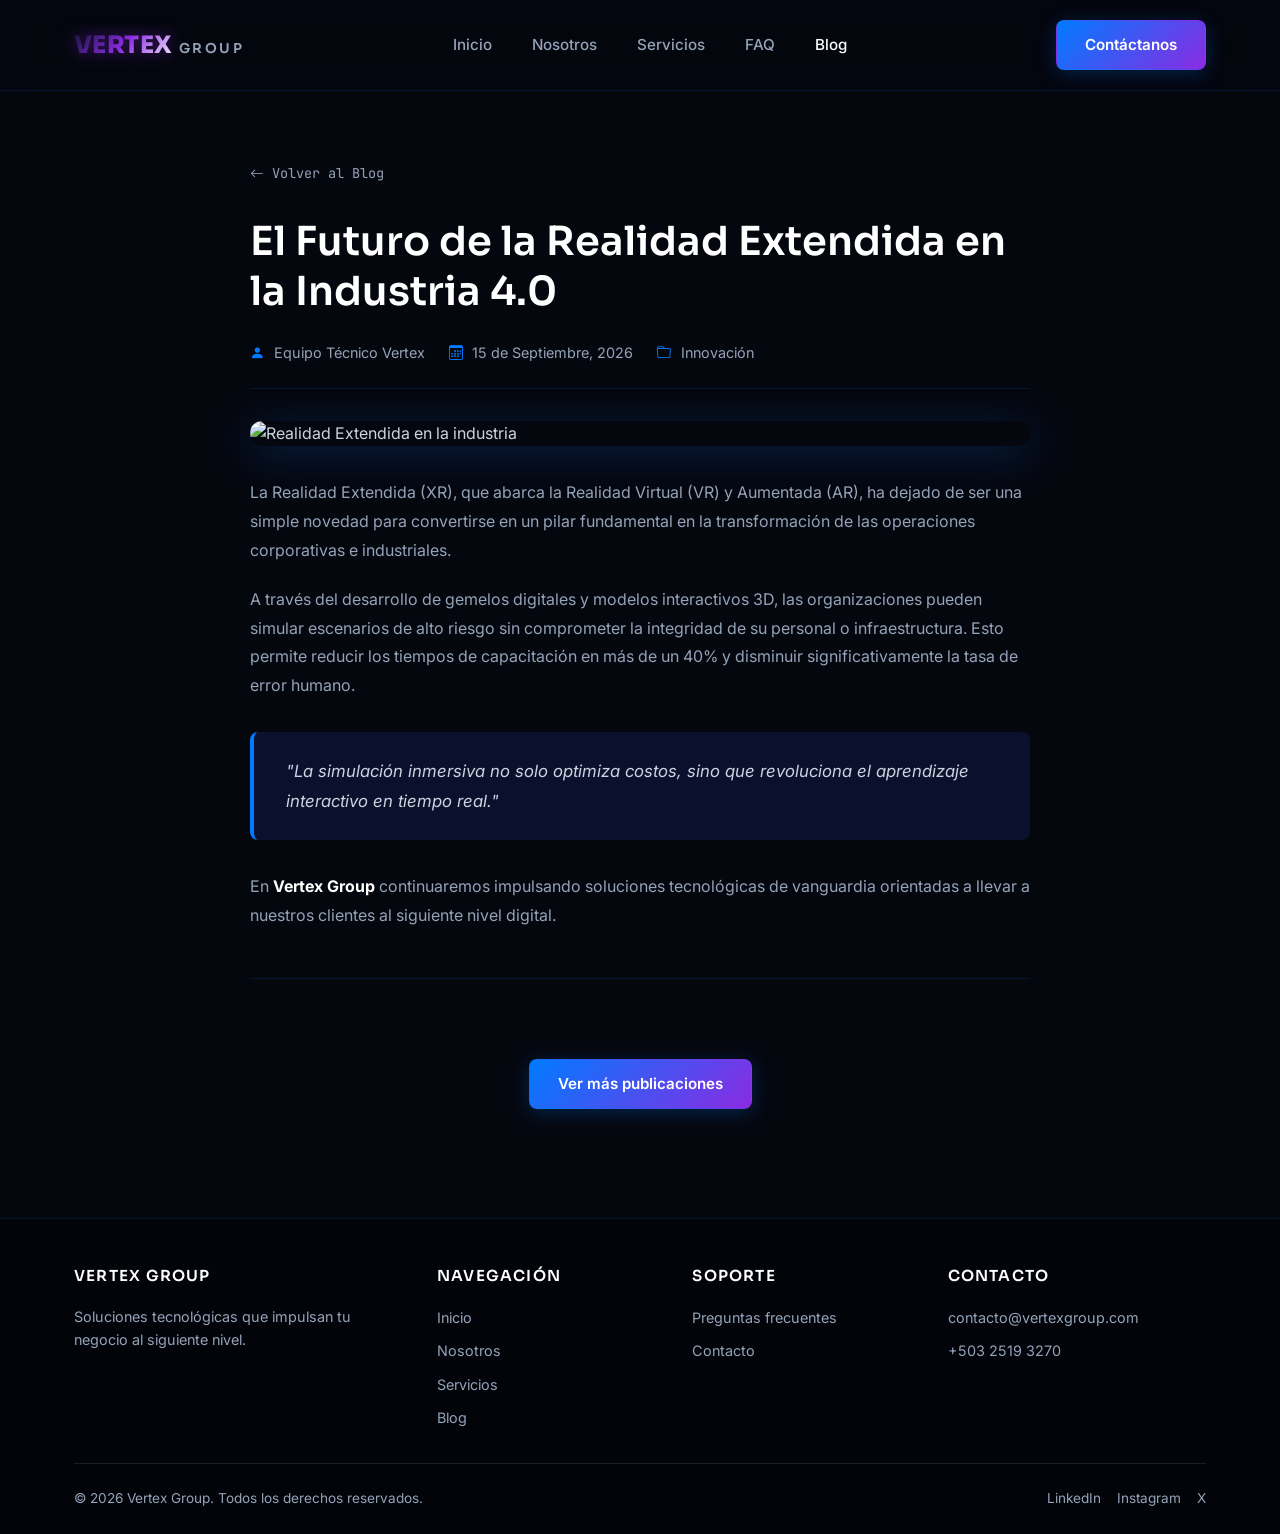
==== blog-realidad.html @ bf9b4431 "Add files via upload" ====
<!DOCTYPE html>
<html lang="es">
<head>
  <meta charset="UTF-8">
  <meta name="viewport" content="width=device-width, initial-scale=1.0">
  <title>Vertex Group | El Futuro de la Realidad Extendida</title>
  <meta name="description" content="Artículo sobre el impacto de la Realidad Extendida (XR) en la Industria 4.0.">

  <link rel="icon" href="img/logo/favicon.jpg" type="image/png">
  <link rel="preconnect" href="https://fonts.googleapis.com">
  <link rel="preconnect" href="https://fonts.gstatic.com" crossorigin>
  <link href="https://fonts.googleapis.com/css2?family=Sora:wght@400;600;700;800&family=Inter:wght@400;500&family=JetBrains+Mono:wght@400;500&display=swap" rel="stylesheet">
  <link rel="stylesheet" href="https://cdn.jsdelivr.net/npm/bootstrap-icons@1.11.1/font/bootstrap-icons.css">
  <link rel="stylesheet" href="css/styles.css">
</head>
<body>

  <a href="#contenido-principal" class="saltar-enlace">Saltar al contenido principal</a>

  <!-- ================= ENCABEZADO ================= -->
  <header class="encabezado">
    <div class="contenedor barra-nav">
      <a href="index.html" class="logo" aria-label="Vertex Group, ir al inicio">
        <span class="logo__marca">VERTEX</span>
        <span class="logo__grupo">GROUP</span>
      </a>
      <button class="nav-toggle" aria-label="Abrir menú" aria-expanded="false">
        <span></span><span></span><span></span>
      </button>
      <nav class="nav-principal" aria-label="Navegación principal">
        <a href="index.html">Inicio</a>
        <a href="nosotros.html">Nosotros</a>
        <a href="servicios.html">Servicios</a>
        <a href="faq.html">FAQ</a>
        <a href="blog.html" aria-current="page">Blog</a>
      </nav>
      <div class="nav-acciones">
        <a href="contacto.html" class="boton boton--primario">Contáctanos</a>
      </div>
    </div>
  </header>

  <!-- ================= CONTENIDO ================= -->
  <main id="contenido-principal">

    <section class="seccion" style="padding-top: 160px;">
      <div class="contenedor">
        <article class="articulo-blog">

          <!-- Volver al blog -->
          <a href="blog.html" class="articulo-blog__volver">
            <i class="bi bi-arrow-left"></i> Volver al Blog
          </a>

          <!-- Título -->
          <h1>El Futuro de la Realidad Extendida en la Industria 4.0</h1>

          <!-- Meta -->
          <div class="articulo-blog__meta">
            <span><i class="bi bi-person-fill"></i> Equipo Técnico Vertex</span>
            <span><i class="bi bi-calendar3"></i> 15 de Septiembre, 2026</span>
            <span><i class="bi bi-folder"></i> Innovación</span>
          </div>

          <!-- Imagen -->
          <img 
            src="https://images.unsplash.com/photo-1622979135225-d2ba269cf1ac?w=900&q=80" 
            alt="Realidad Extendida en la industria" 
            class="articulo-blog__imagen"
          >

          <!-- Lead -->
          <p class="articulo-blog__lead">
            La Realidad Extendida (XR), que abarca la Realidad Virtual (VR) y Aumentada (AR), ha dejado de ser una simple novedad para convertirse en un pilar fundamental en la transformación de las operaciones corporativas e industriales.
          </p>

          <!-- Cuerpo -->
          <p>
            A través del desarrollo de gemelos digitales y modelos interactivos 3D, las organizaciones pueden simular escenarios de alto riesgo sin comprometer la integridad de su personal o infraestructura. Esto permite reducir los tiempos de capacitación en más de un 40% y disminuir significativamente la tasa de error humano.
          </p>

          <blockquote>
            <p>"La simulación inmersiva no solo optimiza costos, sino que revoluciona el aprendizaje interactivo en tiempo real."</p>
          </blockquote>

          <p>
            En <strong>Vertex Group</strong> continuaremos impulsando soluciones tecnológicas de vanguardia orientadas a llevar a nuestros clientes al siguiente nivel digital.
          </p>

          <hr>

          <!-- CTA -->
          <div class="articulo-blog__cta">
            <a href="blog.html" class="boton boton--primario">
              Ver más publicaciones
            </a>
          </div>

        </article>
      </div>
    </section>

  </main>

  <!-- ================= FOOTER ================= -->
 <footer class="pie">
  <div class="contenedor">
    <div class="pie__rejilla">
      <div>
        <h4>Vertex Group</h4>
        <p style="color:var(--texto-gris); font-size:0.9rem; line-height:1.6;">
          Soluciones tecnológicas que impulsan tu negocio al siguiente nivel.
        </p>
      </div>
      <div>
        <h4>Navegación</h4>
        <ul>
          <li><a href="index.html">Inicio</a></li>
          <li><a href="nosotros.html">Nosotros</a></li>
          <li><a href="servicios.html">Servicios</a></li>
          <li><a href="blog.html">Blog</a></li>
        </ul>
      </div>
      <div>
        <h4>Soporte</h4>
        <ul>
          <li><a href="faq.html">Preguntas frecuentes</a></li>
          <li><a href="contacto.html">Contacto</a></li>
        </ul>
      </div>
      <div>
        <h4>Contacto</h4>
        <ul>
          <li><a href="mailto:contacto@vertexgroup.com">contacto@vertexgroup.com</a></li>
          <li><a href="tel:+50325193270">+503 2519 3270</a></li>
        </ul>
      </div>
    </div>
    <div class="pie__inferior">
      <p>&copy; 2026 Vertex Group. Todos los derechos reservados.</p>
      <nav class="pie__redes" aria-label="Redes sociales">
        <a href="#" aria-label="LinkedIn">LinkedIn</a>
        <a href="#" aria-label="Instagram">Instagram</a>
        <a href="#" aria-label="X">X</a>
      </nav>
    </div>
  </div>
</footer>
  
  <script src="js/main.js"></script>
</body>
</html>
---- css/styles.css ----
/* ============================================================
   VERTEX GROUP — Hoja de estilos unificada
   Sprint II · Integrante 1: Estructura HTML5 + identidad base
   Paleta modo oscuro institucional + componentes avanzados
   ============================================================ */

/* ---------- 1. Variables institucionales ---------- */
:root {
  /* Paleta — Manual de Marca, sección 4.5 (modo oscuro) */
  --azul-principal: #007BFF;   /* Innovación, tecnología */
  --morado: #8A2BE2;           /* Creatividad, imaginación */
  --azul-oscuro: #001F5B;      /* Solidez, profesionalismo */
  --gris: #E0E0E0;             /* Equilibrio, neutralidad */
  --negro: #05070f;            /* Fondo base oscuro */
  --blanco: #FFFFFF;           /* Texto principal */
  --texto-gris: #94a3b8;       /* Texto secundario */
  --texto-claro: #cbd5e1;      /* Texto terciario */

  /* Superficies */
  --superficie-1: #05070f;     /* Fondo principal */
  --superficie-2: #0b112c;     /* Tarjetas / secciones alternas */
  --superficie-3: #02040a;     /* Footer */

  --gradiente-marca: linear-gradient(135deg, var(--azul-principal), var(--morado));
  --gradiente-logo: linear-gradient(135deg, #0b112c, #8a2be2, #ffffff);

  /* Tipografía */
  --fuente-titulos: 'Sora', sans-serif;
  --fuente-texto: 'Inter', sans-serif;
  --fuente-mono: 'JetBrains Mono', monospace;

  /* Espaciado */
  --espacio-seccion: clamp(3rem, 6vw, 6rem);
  --ancho-maximo: 1180px;
}

/* ---------- 2. Reset básico ---------- */
* {
  margin: 0;
  padding: 0;
  box-sizing: border-box;
}

html {
  scroll-behavior: smooth;
}

body {
  font-family: var(--fuente-texto);
  color: var(--texto-claro);
  background-color: var(--superficie-1);
  line-height: 1.6;
  -webkit-font-smoothing: antialiased;
  overflow-x: hidden;
}

img {
  max-width: 100%;
  display: block;
}

a {
  text-decoration: none;
  color: inherit;
}

ul {
  list-style: none;
}

h1, h2, h3, h4 {
  font-family: var(--fuente-titulos);
  line-height: 1.15;
  font-weight: 600;
  color: var(--blanco);
}

.contenedor {
  width: 100%;
  max-width: var(--ancho-maximo);
  margin-inline: auto;
  padding-inline: 1.5rem;
}

/* Utilidad para saltar al contenido (accesibilidad) */
.saltar-enlace {
  position: absolute;
  left: -999px;
  top: 0;
  background: var(--azul-principal);
  color: var(--blanco);
  padding: 0.75rem 1rem;
  z-index: 100;
}

.saltar-enlace:focus {
  left: 1rem;
  top: 1rem;
}

/* Foco visible para navegación por teclado */
a:focus-visible,
button:focus-visible,
input:focus-visible,
textarea:focus-visible {
  outline: 3px solid var(--azul-principal);
  outline-offset: 2px;
}

/* ---------- 3. Encabezado / Navegación ---------- */
.encabezado {
  position: fixed;
  top: 0;
  left: 0;
  width: 100%;
  z-index: 100;
  background: rgba(5, 7, 15, 0.85);
  backdrop-filter: blur(16px);
  -webkit-backdrop-filter: blur(16px);
  border-bottom: 1px solid rgba(0, 123, 255, 0.15);
}

.barra-nav {
  display: flex;
  align-items: center;
  justify-content: space-between;
  padding-block: 1.25rem;
}

.logo {
  display: flex;
  align-items: baseline;
  gap: 6px;
}

.logo__marca {
  font-family: var(--fuente-titulos);
  font-weight: 800;
  font-size: 1.5rem;
  letter-spacing: 0.02em;
  background: var(--gradiente-logo);
  -webkit-background-clip: text;
  background-clip: text;
  -webkit-text-fill-color: transparent;
  filter: drop-shadow(0 0 8px rgba(138, 43, 226, 0.5));
  animation: flotarLogo 4s ease-in-out infinite;
}

.logo__grupo {
  font-family: var(--fuente-titulos);
  font-weight: 600;
  font-size: 0.85rem;
  letter-spacing: 0.18em;
  color: var(--texto-gris);
  transition: color 0.3s;
}

.logo:hover .logo__grupo {
  color: var(--blanco);
}

@keyframes flotarLogo {
  0%, 100% { transform: translateY(0); }
  50% { transform: translateY(-4px); }
}

.nav-principal {
  display: flex;
  gap: 2.5rem;
  font-family: var(--fuente-texto);
  font-size: 0.95rem;
  font-weight: 500;
}

.nav-principal a {
  color: var(--texto-gris);
  transition: color 0.2s ease;
}

.nav-principal a:hover,
.nav-principal a[aria-current="page"] {
  color: var(--blanco);
}

.nav-acciones {
  display: flex;
  align-items: center;
  gap: 1rem;
}

.nav-toggle {
  display: none;
  flex-direction: column;
  gap: 5px;
  background: none;
  border: none;
  cursor: pointer;
  padding: 0.4rem;
}

.nav-toggle span {
  width: 24px;
  height: 2px;
  background: var(--blanco);
}

/* ---------- 4. Botones ---------- */
.boton {
  display: inline-flex;
  align-items: center;
  justify-content: center;
  font-family: var(--fuente-texto);
  font-weight: 600;
  font-size: 0.95rem;
  padding: 0.75rem 1.75rem;
  border-radius: 8px;
  border: 1.5px solid transparent;
  cursor: pointer;
  transition: all 0.3s cubic-bezier(0.4, 0, 0.2, 1);
  text-align: center;
}

.boton--primario {
  background: var(--gradiente-marca);
  color: var(--blanco);
  box-shadow: 0 4px 20px rgba(0, 123, 255, 0.25);
}

.boton--primario:hover {
  transform: translateY(-2px);
  box-shadow: 0 8px 30px rgba(138, 43, 226, 0.45);
}

.boton--secundario {
  background: transparent;
  color: var(--blanco);
  border-color: rgba(0, 123, 255, 0.5);
}

.boton--secundario:hover {
  background: rgba(0, 123, 255, 0.1);
  border-color: var(--azul-principal);
}

.boton--degradado {
  background: var(--gradiente-marca);
  color: var(--blanco);
}

/* ---------- 5. Hero (Home) ---------- */
.hero {
  min-height: 90vh;
  display: flex;
  align-items: center;
  padding-top: 140px;
  padding-bottom: 60px;
  background:
    radial-gradient(circle at 80% 30%, rgba(138, 43, 226, 0.15) 0%, transparent 50%),
    radial-gradient(circle at 20% 70%, rgba(0, 123, 255, 0.12) 0%, transparent 50%),
    var(--superficie-1);
}

.hero .contenedor {
  display: flex;
  align-items: center;
  justify-content: space-between;
  gap: 50px;
}

.hero__imagen {
  width: 420px;
  max-width: 100%;
  height: auto;
  border-radius: 12px;
  object-fit: contain;
  box-shadow: 0 8px 40px rgba(0, 123, 255, 0.25);
}

.hero__contenido {
  flex: 1;
  text-align: left;
}

.hero__titulo {
  font-size: clamp(2rem, 4vw, 3.5rem);
  margin-bottom: 1.25rem;
}

.hero__texto {
  font-size: clamp(1rem, 1.6vw, 1.15rem);
  color: var(--texto-gris);
  margin-bottom: 2rem;
  max-width: 55ch;
}

.hero__acciones {
  display: flex;
  gap: 1rem;
  flex-wrap: wrap;
}

/* ---------- 6. Secciones genéricas ---------- */
.seccion {
  padding-block: var(--espacio-seccion);
}

.seccion--alterna {
  background-color: var(--superficie-2);
  border-top: 1px solid rgba(0, 123, 255, 0.1);
  border-bottom: 1px solid rgba(0, 123, 255, 0.1);
}

.seccion__cabecera {
  max-width: 640px;
  margin-bottom: 2.5rem;
}

.seccion__cabecera h2 {
  font-size: clamp(1.7rem, 3vw, 2.4rem);
  margin-bottom: 0.75rem;
}

.seccion__cabecera p {
  color: var(--texto-gris);
}

/* ---------- 7. Rejillas y tarjetas ---------- */
.rejilla {
  display: grid;
  gap: 1.75rem;
}

.rejilla--2 { grid-template-columns: repeat(auto-fit, minmax(260px, 1fr)); }
.rejilla--3 { grid-template-columns: repeat(auto-fit, minmax(240px, 1fr)); }
.rejilla--4 { grid-template-columns: repeat(auto-fit, minmax(200px, 1fr)); }

.tarjeta {
  background: var(--superficie-2);
  border: 1px solid rgba(0, 123, 255, 0.15);
  border-radius: 12px;
  padding: 1.75rem;
  transition: box-shadow 0.2s ease, transform 0.2s ease, border-color 0.2s ease;
}

.tarjeta:hover {
  box-shadow: 0 12px 30px rgba(138, 43, 226, 0.25);
  border-color: var(--morado);
  transform: translateY(-3px);
}

.tarjeta__icono {
  width: 48px;
  height: 48px;
  border-radius: 10px;
  background: var(--gradiente-marca);
  margin-bottom: 1rem;
}

.tarjeta h3 {
  font-size: 1.15rem;
  margin-bottom: 0.5rem;
  color: var(--blanco);
}

.tarjeta p {
  color: var(--texto-gris);
  font-size: 0.95rem;
}

/* ---------- 8. Formularios ---------- */
.formulario {
  display: grid;
  gap: 1.25rem;
  max-width: 560px;
}

.campo {
  display: flex;
  flex-direction: column;
  gap: 0.4rem;
}

.campo label {
  font-size: 0.9rem;
  font-weight: 600;
  color: var(--blanco);
}

.campo input,
.campo textarea,
.campo select {
  font-family: var(--fuente-texto);
  padding: 0.75rem 0.9rem;
  border: 1.5px solid rgba(0, 123, 255, 0.2);
  border-radius: 8px;
  font-size: 1rem;
  background-color: var(--superficie-2);
  color: var(--blanco);
}

.campo input::placeholder,
.campo textarea::placeholder {
  color: var(--texto-gris);
}

.campo input:focus,
.campo textarea:focus,
.campo select:focus {
  border-color: var(--azul-principal);
  outline: none;
}

/* ---------- 9. Tablas ---------- */
.tabla-wrapper {
  overflow-x: auto;
}

table {
  width: 100%;
  border-collapse: collapse;
  font-size: 0.95rem;
}

th, td {
  text-align: left;
  padding: 0.85rem 1rem;
  border-bottom: 1px solid rgba(148, 163, 184, 0.15);
}

thead th {
  background-color: var(--azul-oscuro);
  color: var(--blanco);
}

tbody td {
  color: var(--texto-claro);
}

/* ---------- 10. FAQ ---------- */
.faq-item {
  border-bottom: 1px solid rgba(148, 163, 184, 0.15);
  padding-block: 1.1rem;
}

.faq-item summary {
  cursor: pointer;
  font-weight: 600;
  font-size: 1.05rem;
  list-style: none;
  color: var(--blanco);
}

.faq-item summary::-webkit-details-marker {
  display: none;
}

.faq-item summary::after {
  content: "+";
  float: right;
  font-size: 1.3rem;
  color: var(--azul-principal);
}

.faq-item[open] summary::after {
  content: "−";
}

.faq-item p {
  margin-top: 0.75rem;
  color: var(--texto-gris);
}

/* ---------- 11. Blog ---------- */
.entrada-blog {
  border: 1px solid rgba(0, 123, 255, 0.15);
  border-radius: 12px;
  overflow: hidden;
  background: var(--superficie-2);
}

.entrada-blog img {
  aspect-ratio: 16 / 10;
  object-fit: cover;
}

.entrada-blog__cuerpo {
  padding: 1.25rem;
}

.entrada-blog__meta {
  font-family: var(--fuente-mono);
  font-size: 0.75rem;
  color: var(--morado);
  margin-bottom: 0.5rem;
}

.entrada-blog h3 {
  color: var(--blanco);
  margin-bottom: 0.5rem;
}

.entrada-blog p {
  color: var(--texto-gris);
  font-size: 0.95rem;
}

/* ---------- 12. Alertas ---------- */
.alerta {
  padding: 1rem 1.25rem;
  border-radius: 8px;
  border-left: 4px solid var(--azul-principal);
  background-color: rgba(0, 123, 255, 0.1);
  color: var(--texto-claro);
  font-size: 0.95rem;
  margin-block: 1.5rem;
}

.alerta--exito {
  border-color: #1FA97F;
  background-color: rgba(31, 169, 127, 0.1);
}

/* ============================================================
   13. FOOTER INSTITUCIONAL (MEJORADO)
   ============================================================ */
.pie {
  background-color: var(--superficie-3);
  color: var(--blanco);
  border-top: 1px solid rgba(0, 123, 255, 0.15);
  padding-block: 3rem 1.5rem;
}

.pie__rejilla {
  display: grid;
  grid-template-columns: 1.5fr 1fr 1fr 1.2fr;
  gap: 2.5rem;
  margin-bottom: 2rem;
}

.pie__rejilla h4 {
  font-family: var(--fuente-titulos);
  font-size: 0.95rem;
  letter-spacing: 0.08em;
  text-transform: uppercase;
  margin-bottom: 1.25rem;
  color: var(--blanco);
}

.pie__rejilla ul {
  display: flex;
  flex-direction: column;
  gap: 0.5rem;
  padding: 0;
  margin: 0;
  list-style: none;
}

.pie__rejilla li {
  margin-bottom: 0;
}

.pie__rejilla a {
  color: var(--texto-gris);
  font-size: 0.9rem;
  text-decoration: none;
  transition: color 0.3s;
}

.pie__rejilla a:hover {
  color: var(--blanco);
}

.pie__inferior {
  border-top: 1px solid rgba(255, 255, 255, 0.1);
  padding-top: 1.5rem;
  display: flex;
  flex-wrap: wrap;
  justify-content: space-between;
  align-items: center;
  gap: 1rem;
  font-size: 0.85rem;
  color: var(--texto-gris);
}

.pie__redes {
  display: flex;
  gap: 1rem;
  align-items: center;
}

.pie__redes a {
  color: var(--texto-gris);
  text-decoration: none;
  transition: color 0.3s;
}

.pie__redes a:hover {
  color: var(--azul-principal);
}

/* ---------- 14. Responsive ---------- */
@media (max-width: 900px) {
  .hero .contenedor {
    flex-direction: column;
    text-align: center;
  }
  .hero__contenido {
    text-align: center;
  }
  .hero__acciones {
    justify-content: center;
  }
  .pie__rejilla {
    grid-template-columns: repeat(2, 1fr);
    gap: 2rem;
  }
}

@media (max-width: 860px) {
  .nav-principal {
    position: fixed;
    inset: 76px 0 auto 0;
    background: var(--superficie-2);
    flex-direction: column;
    padding: 1.5rem;
    gap: 1.25rem;
    border-bottom: 1px solid rgba(0, 123, 255, 0.2);
    transform: translateY(-120%);
    transition: transform 0.25s ease;
  }

  .nav-principal.abierto {
    transform: translateY(0);
  }

  .nav-toggle {
    display: flex;
  }
}

@media (max-width: 768px) {
  .hero__acciones {
    flex-direction: column;
    gap: 15px;
  }
  .pie__rejilla {
    grid-template-columns: 1fr;
    gap: 2rem;
  }
  .pie__inferior {
    flex-direction: column;
    gap: 20px;
    text-align: center;
  }
}

@media (prefers-reduced-motion: reduce) {
  * {
    transition: none !important;
    scroll-behavior: auto !important;
  }
}

/* ============================================================
   LOGO INSTITUCIONAL EN SECCIÓN HISTORIA
   ============================================================ */
.logo-historia {
  width: 100%;
  max-width: 450px;
  height: auto;
  display: block;
  border-radius: 12px;
  box-shadow: 0 8px 40px rgba(0, 123, 255, 0.25);
  background: #FFFFFF;
  padding: 30px;
}

.logo-historia-wrapper {
  flex: 1;
  display: flex;
  justify-content: center;
  align-items: center;
}

.historia-texto {
  flex: 1;
}

.historia-flex {
  display: flex;
  align-items: center;
  gap: 50px;
}

.historia-texto h2 {
  font-size: 2rem;
  margin-bottom: 1.25rem;
  color: var(--blanco);
}

.historia-texto p {
  color: var(--texto-gris);
  margin-bottom: 1rem;
}

.historia-texto p:last-of-type {
  margin-bottom: 2rem;
}

@media (max-width: 900px) {
  .historia-flex {
    flex-direction: column;
    text-align: center;
  }
  .historia-texto {
    text-align: center;
  }
  .logo-historia {
    max-width: 350px;
    margin-top: 2rem;
  }
}

/* ============================================================
   ACORDEÓN FAQ (Bootstrap 5 adaptado a modo oscuro)
   ============================================================ */
.accordion-item {
  background-color: var(--superficie-2);
  border: 1px solid rgba(0, 123, 255, 0.2) !important;
  border-radius: 12px !important;
  margin-bottom: 1rem;
  overflow: hidden;
}

.accordion-button {
  background-color: var(--superficie-2);
  color: var(--blanco) !important;
  font-weight: 600;
  font-family: var(--fuente-titulos);
  padding: 1.25rem 1.5rem;
  border: none;
  box-shadow: none !important;
}

.accordion-button:not(.collapsed) {
  background-color: var(--superficie-2);
  color: var(--azul-principal) !important;
}

.accordion-button::after {
  filter: invert(1);
}

.accordion-button:focus {
  box-shadow: none;
  border-color: var(--azul-principal);
}

.accordion-body {
  background-color: var(--superficie-2);
  color: var(--texto-gris);
  padding: 1rem 1.5rem 1.5rem 1.5rem;
  font-size: 0.95rem;
  line-height: 1.7;
}

.accordion-button i {
  margin-right: 0.75rem;
  font-size: 1.1rem;
}

/* ============================================================
   FORMULARIO DE CONTACTO
   ============================================================ */
.formulario-contacto {
  display: grid;
  gap: 1.5rem;
  max-width: 700px;
  margin: 0 auto;
}

.formulario-contacto .campo {
  display: flex;
  flex-direction: column;
  gap: 0.5rem;
}

.formulario-contacto label {
  font-family: var(--fuente-titulos);
  font-size: 0.95rem;
  font-weight: 600;
  color: var(--blanco);
}

.formulario-contacto input,
.formulario-contacto textarea,
.formulario-contacto select {
  font-family: var(--fuente-texto);
  font-size: 1rem;
  padding: 0.85rem 1rem;
  border-radius: 8px;
  border: 1.5px solid rgba(0, 123, 255, 0.25);
  background-color: var(--superficie-2);
  color: var(--blanco);
  transition: border-color 0.3s ease, box-shadow 0.3s ease;
  width: 100%;
}

.formulario-contacto input::placeholder,
.formulario-contacto textarea::placeholder {
  color: var(--texto-gris);
  opacity: 0.7;
}

.formulario-contacto input:focus,
.formulario-contacto textarea:focus,
.formulario-contacto select:focus {
  outline: none;
  border-color: var(--azul-principal);
  box-shadow: 0 0 0 3px rgba(0, 123, 255, 0.15);
}

.formulario-contacto textarea {
  resize: vertical;
  min-height: 150px;
}

.formulario-contacto .boton {
  width: 100%;
  padding: 1rem;
  font-size: 1rem;
  cursor: pointer;
  border: none;
}

.info-contacto {
  display: grid;
  grid-template-columns: repeat(auto-fit, minmax(220px, 1fr));
  gap: 1.5rem;
  margin-top: 4rem;
}

.info-contacto .tarjeta {
  text-align: center;
  padding: 2rem 1.5rem;
}

.info-contacto .tarjeta i {
  font-size: 2.5rem;
  color: var(--azul-principal);
  margin-bottom: 1rem;
  display: block;
}

.info-contacto .tarjeta h3 {
  font-size: 1.1rem;
  margin-bottom: 0.5rem;
  color: var(--blanco);
}

.info-contacto .tarjeta p {
  color: var(--texto-gris);
  font-size: 0.95rem;
  word-break: break-word;
}

.info-contacto .tarjeta a {
  color: var(--texto-gris);
  text-decoration: none;
  transition: color 0.3s ease;
}

.info-contacto .tarjeta a:hover {
  color: var(--azul-principal);
}

.alerta-contacto {
  max-width: 700px;
  margin: 3rem auto 0;
  padding: 1.25rem 1.5rem;
  border-radius: 12px;
  border-left: 4px solid var(--azul-principal);
  background-color: rgba(0, 123, 255, 0.08);
  color: var(--texto-claro);
  font-size: 0.95rem;
  line-height: 1.6;
}

.alerta-contacto strong {
  color: var(--blanco);
  display: block;
  margin-bottom: 0.5rem;
}

.alerta-contacto i {
  color: var(--azul-principal);
  margin-right: 0.5rem;
}

@media (max-width: 768px) {
  .formulario-contacto {
    gap: 1.25rem;
  }
  .info-contacto {
    grid-template-columns: 1fr;
  }
}

/* ============================================================
   BLOG INSTITUCIONAL
   ============================================================ */
.rejilla-blog {
  display: grid;
  grid-template-columns: repeat(auto-fit, minmax(300px, 1fr));
  gap: 2rem;
}

.entrada-blog {
  background: var(--superficie-2);
  border: 1px solid rgba(0, 123, 255, 0.15);
  border-radius: 12px;
  overflow: hidden;
  display: flex;
  flex-direction: column;
  transition: transform 0.3s ease, border-color 0.3s ease, box-shadow 0.3s ease;
}

.entrada-blog:hover {
  transform: translateY(-5px);
  border-color: var(--morado);
  box-shadow: 0 12px 30px rgba(138, 43, 226, 0.25);
}

.entrada-blog img {
  width: 100%;
  height: 200px;
  object-fit: cover;
  display: block;
}

.entrada-blog__cuerpo {
  padding: 1.5rem;
  flex: 1;
  display: flex;
  flex-direction: column;
}

.entrada-blog__meta {
  display: flex;
  align-items: center;
  gap: 0.75rem;
  font-family: var(--fuente-mono);
  font-size: 0.75rem;
  color: var(--texto-gris);
  margin-bottom: 0.75rem;
}

.entrada-blog__meta i {
  color: var(--azul-principal);
  margin-right: 0.25rem;
}

.entrada-blog__meta .separador {
  color: var(--morado);
}

.entrada-blog h2,
.entrada-blog h3 {
  font-family: var(--fuente-titulos);
  font-size: 1.15rem;
  color: var(--blanco);
  margin-bottom: 0.75rem;
  line-height: 1.3;
}

.entrada-blog p {
  color: var(--texto-gris);
  font-size: 0.95rem;
  line-height: 1.6;
  margin-bottom: 1.25rem;
  flex: 1;
}

.entrada-blog__footer {
  margin-top: auto;
}

.entrada-blog__footer .boton {
  font-size: 0.85rem;
  padding: 0.5rem 1rem;
}

/* ============================================================
   ARTÍCULO DE BLOG (blog-detalle.html)
   ============================================================ */
.articulo-blog {
  max-width: 780px;
  margin: 0 auto;
}

.articulo-blog__volver {
  display: inline-flex;
  align-items: center;
  gap: 0.5rem;
  color: var(--texto-gris);
  font-family: var(--fuente-mono);
  font-size: 0.85rem;
  text-decoration: none;
  margin-bottom: 2rem;
  transition: color 0.3s;
}

.articulo-blog__volver:hover {
  color: var(--azul-principal);
}

.articulo-blog h1 {
  font-family: var(--fuente-titulos);
  font-size: clamp(1.75rem, 3.5vw, 2.5rem);
  color: var(--blanco);
  margin-bottom: 1.5rem;
  line-height: 1.25;
}

.articulo-blog__meta {
  display: flex;
  flex-wrap: wrap;
  gap: 1.5rem;
  color: var(--texto-gris);
  font-size: 0.9rem;
  padding-bottom: 1.5rem;
  margin-bottom: 2rem;
  border-bottom: 1px solid rgba(0, 123, 255, 0.15);
}

.articulo-blog__meta i {
  color: var(--azul-principal);
  margin-right: 0.35rem;
}

.articulo-blog__imagen {
  width: 100%;
  height: auto;
  border-radius: 12px;
  box-shadow: 0 8px 40px rgba(0, 123, 255, 0.25);
  margin-bottom: 2rem;
  display: block;
}

.articulo-blog__lead {
  font-size: 1.15rem;
  color: var(--texto-claro);
  line-height: 1.7;
  margin-bottom: 1.5rem;
}

.articulo-blog p {
  color: var(--texto-gris);
  font-size: 1rem;
  line-height: 1.8;
  margin-bottom: 1.25rem;
}

.articulo-blog strong {
  color: var(--blanco);
}

.articulo-blog blockquote {
  padding: 1.5rem 2rem;
  background: var(--superficie-2);
  border-left: 4px solid var(--azul-principal);
  border-radius: 8px;
  margin: 2rem 0;
}

.articulo-blog blockquote p {
  color: var(--texto-claro);
  font-style: italic;
  font-size: 1.05rem;
  margin: 0;
}

.articulo-blog hr {
  border: none;
  border-top: 1px solid rgba(0, 123, 255, 0.15);
  margin: 3rem 0;
}

.articulo-blog__cta {
  text-align: center;
  padding: 2rem 0;
}

@media (max-width: 768px) {
  .articulo-blog__meta {
    flex-direction: column;
    gap: 0.5rem;
  }
  .articulo-blog blockquote {
    padding: 1.25rem 1.5rem;
  }
}
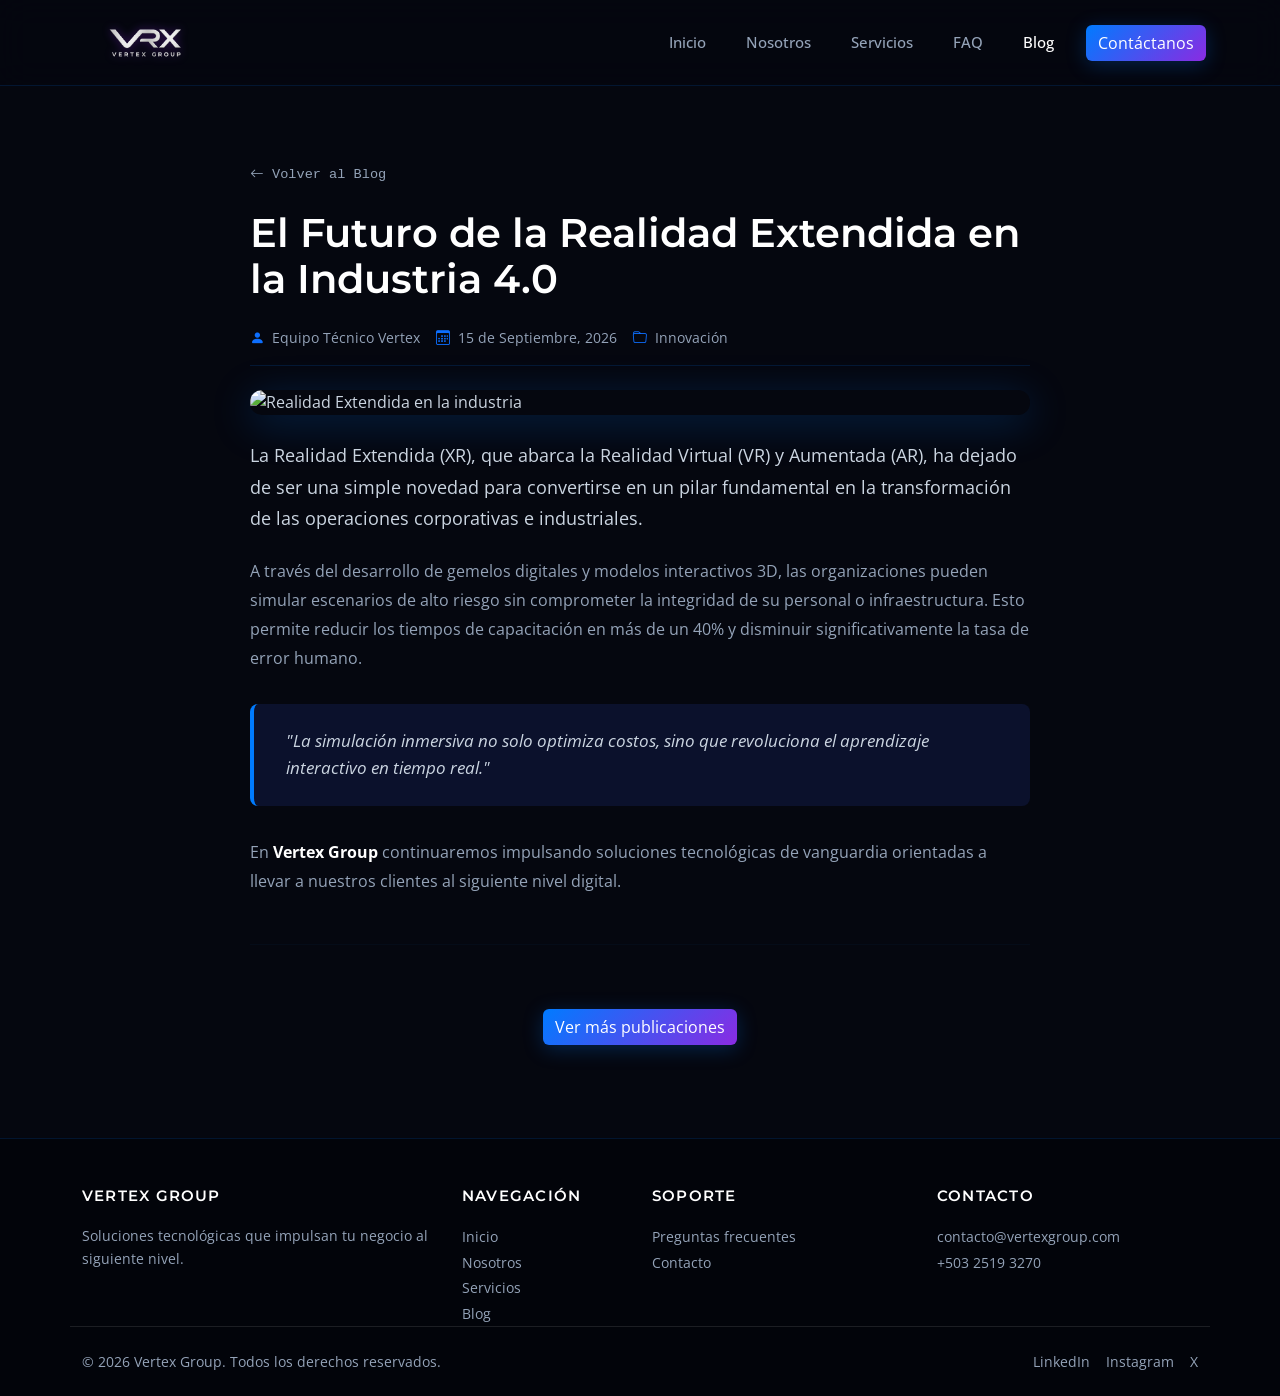
==== commit 5b87dc17: "Add files via upload" ====
--- a/blog-realidad.html
+++ b/blog-realidad.html
@@ -7,22 +7,20 @@
   <meta name="description" content="Artículo sobre el impacto de la Realidad Extendida (XR) en la Industria 4.0.">
 
   <link rel="icon" href="img/logo/favicon.jpg" type="image/png">
-  <link rel="preconnect" href="https://fonts.googleapis.com">
-  <link rel="preconnect" href="https://fonts.gstatic.com" crossorigin>
-  <link href="https://fonts.googleapis.com/css2?family=Sora:wght@400;600;700;800&family=Inter:wght@400;500&family=JetBrains+Mono:wght@400;500&display=swap" rel="stylesheet">
+  
+  <link href="https://cdn.jsdelivr.net/npm/bootstrap@5.3.2/dist/css/bootstrap.min.css" rel="stylesheet">
   <link rel="stylesheet" href="https://cdn.jsdelivr.net/npm/bootstrap-icons@1.11.1/font/bootstrap-icons.css">
+  <link rel="stylesheet" href="css/tipografia.css">
   <link rel="stylesheet" href="css/styles.css">
 </head>
 <body>
 
   <a href="#contenido-principal" class="saltar-enlace">Saltar al contenido principal</a>
 
-  <!-- ================= ENCABEZADO ================= -->
   <header class="encabezado">
     <div class="contenedor barra-nav">
       <a href="index.html" class="logo" aria-label="Vertex Group, ir al inicio">
-        <span class="logo__marca">VERTEX</span>
-        <span class="logo__grupo">GROUP</span>
+      <img src="img/logo/logo_principal.png" alt="Vertex Group" class="logo-img">
       </a>
       <button class="nav-toggle" aria-label="Abrir menú" aria-expanded="false">
         <span></span><span></span><span></span>
@@ -35,63 +33,56 @@
         <a href="blog.html" aria-current="page">Blog</a>
       </nav>
       <div class="nav-acciones">
-        <a href="contacto.html" class="boton boton--primario">Contáctanos</a>
+        <a href="contacto.html" class="btn btn-primary boton--primario">Contáctanos</a>
       </div>
     </div>
   </header>
 
-  <!-- ================= CONTENIDO ================= -->
   <main id="contenido-principal">
 
     <section class="seccion" style="padding-top: 160px;">
-      <div class="contenedor">
-        <article class="articulo-blog">
+      <div class="container">
+        <article class="articulo-blog mx-auto" style="max-width: 780px;">
 
-          <!-- Volver al blog -->
-          <a href="blog.html" class="articulo-blog__volver">
+          <a href="blog.html" class="articulo-blog__volver d-inline-flex align-items-center gap-2 mb-4" style="color: var(--texto-gris); font-family: var(--fuente-mono); font-size: 0.85rem;">
             <i class="bi bi-arrow-left"></i> Volver al Blog
           </a>
 
-          <!-- Título -->
-          <h1>El Futuro de la Realidad Extendida en la Industria 4.0</h1>
+          <h1 style="font-size: clamp(1.75rem, 3.5vw, 2.5rem); margin-bottom: 1.5rem;">El Futuro de la Realidad Extendida en la Industria 4.0</h1>
 
-          <!-- Meta -->
-          <div class="articulo-blog__meta">
-            <span><i class="bi bi-person-fill"></i> Equipo Técnico Vertex</span>
-            <span><i class="bi bi-calendar3"></i> 15 de Septiembre, 2026</span>
-            <span><i class="bi bi-folder"></i> Innovación</span>
+          <div class="articulo-blog__meta d-flex flex-wrap gap-3 pb-3 mb-4" style="color: var(--texto-gris); font-size: 0.9rem; border-bottom: 1px solid rgba(0, 123, 255, 0.15);">
+            <span><i class="bi bi-person-fill text-primary me-1"></i> Equipo Técnico Vertex</span>
+            <span><i class="bi bi-calendar3 text-primary me-1"></i> 15 de Septiembre, 2026</span>
+            <span><i class="bi bi-folder text-primary me-1"></i> Innovación</span>
           </div>
 
-          <!-- Imagen -->
           <img 
             src="https://images.unsplash.com/photo-1622979135225-d2ba269cf1ac?w=900&q=80" 
             alt="Realidad Extendida en la industria" 
-            class="articulo-blog__imagen"
+            class="articulo-blog__imagen img-fluid mb-4"
+            style="border-radius: 12px; box-shadow: 0 8px 40px rgba(0, 123, 255, 0.25);"
           >
 
-          <!-- Lead -->
-          <p class="articulo-blog__lead">
+          <p class="articulo-blog__lead" style="font-size: 1.15rem; color: var(--texto-claro); line-height: 1.7; margin-bottom: 1.5rem;">
             La Realidad Extendida (XR), que abarca la Realidad Virtual (VR) y Aumentada (AR), ha dejado de ser una simple novedad para convertirse en un pilar fundamental en la transformación de las operaciones corporativas e industriales.
           </p>
 
-          <!-- Cuerpo -->
-          <p>
+          <p style="color: var(--texto-gris); font-size: 1rem; line-height: 1.8; margin-bottom: 1.25rem;">
             A través del desarrollo de gemelos digitales y modelos interactivos 3D, las organizaciones pueden simular escenarios de alto riesgo sin comprometer la integridad de su personal o infraestructura. Esto permite reducir los tiempos de capacitación en más de un 40% y disminuir significativamente la tasa de error humano.
           </p>
 
-          <blockquote>
-            <p>"La simulación inmersiva no solo optimiza costos, sino que revoluciona el aprendizaje interactivo en tiempo real."</p>
+          <blockquote style="padding: 1.5rem 2rem; background: var(--superficie-2); border-left: 4px solid var(--azul-principal); border-radius: 8px; margin: 2rem 0;">
+            <p style="color: var(--texto-claro); font-style: italic; font-size: 1.05rem; margin: 0;">"La simulación inmersiva no solo optimiza costos, sino que revoluciona el aprendizaje interactivo en tiempo real."</p>
           </blockquote>
 
-          <p>
-            En <strong>Vertex Group</strong> continuaremos impulsando soluciones tecnológicas de vanguardia orientadas a llevar a nuestros clientes al siguiente nivel digital.
+          <p style="color: var(--texto-gris); font-size: 1rem; line-height: 1.8; margin-bottom: 1.25rem;">
+            En <strong style="color: var(--blanco);">Vertex Group</strong> continuaremos impulsando soluciones tecnológicas de vanguardia orientadas a llevar a nuestros clientes al siguiente nivel digital.
           </p>
 
-          <hr>
+          <hr style="border-top: 1px solid rgba(0, 123, 255, 0.15); margin: 3rem 0;">
 
-          <!-- CTA -->
-          <div class="articulo-blog__cta">
-            <a href="blog.html" class="boton boton--primario">
+          <div class="text-center py-3">
+            <a href="blog.html" class="btn btn-primary boton--primario">
               Ver más publicaciones
             </a>
           </div>
@@ -102,51 +93,55 @@
 
   </main>
 
-  <!-- ================= FOOTER ================= -->
- <footer class="pie">
-  <div class="contenedor">
-    <div class="pie__rejilla">
-      <div>
-        <h4>Vertex Group</h4>
-        <p style="color:var(--texto-gris); font-size:0.9rem; line-height:1.6;">
-          Soluciones tecnológicas que impulsan tu negocio al siguiente nivel.
-        </p>
+  <footer class="pie">
+    <div class="container">
+      <div class="row pie__rejilla">
+        <div class="col-md-6 col-lg-4">
+          <h4>Vertex Group</h4>
+          <p style="color:var(--texto-gris); font-size:0.9rem; line-height:1.6;">
+            Soluciones tecnológicas que impulsan tu negocio al siguiente nivel.
+          </p>
+        </div>
+        <div class="col-md-6 col-lg-2">
+          <h4>Navegación</h4>
+          <ul class="list-unstyled">
+            <li><a href="index.html">Inicio</a></li>
+            <li><a href="nosotros.html">Nosotros</a></li>
+            <li><a href="servicios.html">Servicios</a></li>
+            <li><a href="blog.html">Blog</a></li>
+          </ul>
+        </div>
+        <div class="col-md-6 col-lg-3">
+          <h4>Soporte</h4>
+          <ul class="list-unstyled">
+            <li><a href="faq.html">Preguntas frecuentes</a></li>
+            <li><a href="contacto.html">Contacto</a></li>
+          </ul>
+        </div>
+        <div class="col-md-6 col-lg-3">
+          <h4>Contacto</h4>
+          <ul class="list-unstyled">
+            <li><a href="mailto:contacto@vertexgroup.com">contacto@vertexgroup.com</a></li>
+            <li><a href="tel:+50325193270">+503 2519 3270</a></li>
+          </ul>
+        </div>
       </div>
-      <div>
-        <h4>Navegación</h4>
-        <ul>
-          <li><a href="index.html">Inicio</a></li>
-          <li><a href="nosotros.html">Nosotros</a></li>
-          <li><a href="servicios.html">Servicios</a></li>
-          <li><a href="blog.html">Blog</a></li>
-        </ul>
-      </div>
-      <div>
-        <h4>Soporte</h4>
-        <ul>
-          <li><a href="faq.html">Preguntas frecuentes</a></li>
-          <li><a href="contacto.html">Contacto</a></li>
-        </ul>
-      </div>
-      <div>
-        <h4>Contacto</h4>
-        <ul>
-          <li><a href="mailto:contacto@vertexgroup.com">contacto@vertexgroup.com</a></li>
-          <li><a href="tel:+50325193270">+503 2519 3270</a></li>
-        </ul>
+      <div class="pie__inferior row align-items-center">
+        <div class="col-md-6 text-center text-md-start">
+          <p class="mb-0">&copy; 2026 Vertex Group. Todos los derechos reservados.</p>
+        </div>
+        <div class="col-md-6 text-center text-md-end mt-3 mt-md-0">
+          <nav class="pie__redes justify-content-center justify-content-md-end">
+            <a href="#" aria-label="LinkedIn">LinkedIn</a>
+            <a href="#" aria-label="Instagram">Instagram</a>
+            <a href="#" aria-label="X">X</a>
+          </nav>
+        </div>
       </div>
     </div>
-    <div class="pie__inferior">
-      <p>&copy; 2026 Vertex Group. Todos los derechos reservados.</p>
-      <nav class="pie__redes" aria-label="Redes sociales">
-        <a href="#" aria-label="LinkedIn">LinkedIn</a>
-        <a href="#" aria-label="Instagram">Instagram</a>
-        <a href="#" aria-label="X">X</a>
-      </nav>
-    </div>
-  </div>
-</footer>
-  
+  </footer>
+
+  <script src="https://cdn.jsdelivr.net/npm/bootstrap@5.3.2/dist/js/bootstrap.bundle.min.js"></script>
   <script src="js/main.js"></script>
 </body>
 </html>
--- a/css/tipografia.css
+++ b/css/tipografia.css
@@ -0,0 +1,30 @@
+/* ============================================================
+   VERTEX GROUP — Tipografía Institucional (Bootstrap 5)
+   ============================================================ */
+
+@import url('https://fonts.googleapis.com/css2?family=Montserrat:wght@600;700&family=Open+Sans:wght@400&display=swap');
+
+:root {
+  /* Sobrescribimos la fuente base de Bootstrap (Open Sans) */
+  --bs-font-sans-serif: 'Open Sans', sans-serif;
+  --bs-body-font-family: var(--bs-font-sans-serif);
+  --bs-body-font-weight: 400;
+}
+
+/* Montserrat Bold para Títulos */
+h1, h2, h3, h4, h5, h6, .fw-bold, .font-heading {
+  font-family: 'Montserrat', sans-serif;
+  font-weight: 700; 
+}
+
+/* Montserrat SemiBold para Subtítulos y Menú */
+.fw-semibold, .subtitle, .nav-link {
+  font-family: 'Montserrat', sans-serif;
+  font-weight: 600; 
+}
+
+/* Open Sans Regular para el cuerpo del texto */
+body, p, span, input, button, .form-control {
+  font-family: 'Open Sans', sans-serif;
+  font-weight: 400; 
+}
--- a/css/styles.css
+++ b/css/styles.css
@@ -1,32 +1,30 @@
 /* ============================================================
-   VERTEX GROUP — Hoja de estilos unificada
-   Sprint II · Integrante 1: Estructura HTML5 + identidad base
-   Paleta modo oscuro institucional + componentes avanzados
+   VERTEX GROUP — Hoja de estilos institucional (Optimizada)
+   Sprint III · Integrante 2: Migración a Bootstrap
    ============================================================ */
 
 /* ---------- 1. Variables institucionales ---------- */
 :root {
   /* Paleta — Manual de Marca, sección 4.5 (modo oscuro) */
-  --azul-principal: #007BFF;   /* Innovación, tecnología */
-  --morado: #8A2BE2;           /* Creatividad, imaginación */
-  --azul-oscuro: #001F5B;      /* Solidez, profesionalismo */
-  --gris: #E0E0E0;             /* Equilibrio, neutralidad */
-  --negro: #05070f;            /* Fondo base oscuro */
-  --blanco: #FFFFFF;           /* Texto principal */
-  --texto-gris: #94a3b8;       /* Texto secundario */
-  --texto-claro: #cbd5e1;      /* Texto terciario */
+  --azul-principal: #007BFF;
+  --morado: #8A2BE2;
+  --azul-oscuro: #001F5B;
+  --gris: #E0E0E0;
+  --negro: #05070f;
+  --blanco: #FFFFFF;
+  --texto-gris: #94a3b8;
+  --texto-claro: #cbd5e1;
 
   /* Superficies */
-  --superficie-1: #05070f;     /* Fondo principal */
-  --superficie-2: #0b112c;     /* Tarjetas / secciones alternas */
-  --superficie-3: #02040a;     /* Footer */
+  --superficie-1: #05070f;
+  --superficie-2: #0b112c;
+  --superficie-3: #02040a;
 
   --gradiente-marca: linear-gradient(135deg, var(--azul-principal), var(--morado));
-  --gradiente-logo: linear-gradient(135deg, #0b112c, #8a2be2, #ffffff);
 
   /* Tipografía */
-  --fuente-titulos: 'Sora', sans-serif;
-  --fuente-texto: 'Inter', sans-serif;
+  --fuente-titulos: 'Montserrat', sans-serif;
+  --fuente-texto: 'Open Sans', sans-serif;
   --fuente-mono: 'JetBrains Mono', monospace;
 
   /* Espaciado */
@@ -34,16 +32,14 @@
   --ancho-maximo: 1180px;
 }
 
-/* ---------- 2. Reset básico ---------- */
+/* ---------- 2. Reset y Base ---------- */
 * {
   margin: 0;
   padding: 0;
   box-sizing: border-box;
 }
 
-html {
-  scroll-behavior: smooth;
-}
+html { scroll-behavior: smooth; }
 
 body {
   font-family: var(--fuente-texto);
@@ -54,19 +50,9 @@
   overflow-x: hidden;
 }
 
-img {
-  max-width: 100%;
-  display: block;
-}
-
-a {
-  text-decoration: none;
-  color: inherit;
-}
-
-ul {
-  list-style: none;
-}
+img { max-width: 100%; display: block; }
+a { text-decoration: none; color: inherit; }
+ul { list-style: none; }
 
 h1, h2, h3, h4 {
   font-family: var(--fuente-titulos);
@@ -82,1021 +68,156 @@
   padding-inline: 1.5rem;
 }
 
-/* Utilidad para saltar al contenido (accesibilidad) */
 .saltar-enlace {
-  position: absolute;
-  left: -999px;
-  top: 0;
-  background: var(--azul-principal);
-  color: var(--blanco);
-  padding: 0.75rem 1rem;
-  z-index: 100;
-}
-
-.saltar-enlace:focus {
-  left: 1rem;
-  top: 1rem;
-}
-
-/* Foco visible para navegación por teclado */
-a:focus-visible,
-button:focus-visible,
-input:focus-visible,
-textarea:focus-visible {
-  outline: 3px solid var(--azul-principal);
-  outline-offset: 2px;
+  position: absolute; left: -999px; top: 0;
+  background: var(--azul-principal); color: var(--blanco);
+  padding: 0.75rem 1rem; z-index: 100;
+}
+.saltar-enlace:focus { left: 1rem; top: 1rem; }
+
+a:focus-visible, button:focus-visible, input:focus-visible, textarea:focus-visible {
+  outline: 3px solid var(--azul-principal); outline-offset: 2px;
 }
 
 /* ---------- 3. Encabezado / Navegación ---------- */
 .encabezado {
-  position: fixed;
-  top: 0;
-  left: 0;
-  width: 100%;
-  z-index: 100;
+  position: fixed; top: 0; left: 0; width: 100%; z-index: 100;
   background: rgba(5, 7, 15, 0.85);
-  backdrop-filter: blur(16px);
-  -webkit-backdrop-filter: blur(16px);
+  backdrop-filter: blur(16px); -webkit-backdrop-filter: blur(16px);
   border-bottom: 1px solid rgba(0, 123, 255, 0.15);
 }
 
 .barra-nav {
-  display: flex;
-  align-items: center;
-  justify-content: space-between;
+  display: flex; align-items: center; justify-content: space-between;
   padding-block: 1.25rem;
 }
 
-.logo {
-  display: flex;
-  align-items: baseline;
-  gap: 6px;
-}
-
-.logo__marca {
-  font-family: var(--fuente-titulos);
-  font-weight: 800;
-  font-size: 1.5rem;
-  letter-spacing: 0.02em;
-  background: var(--gradiente-logo);
-  -webkit-background-clip: text;
-  background-clip: text;
-  -webkit-text-fill-color: transparent;
-  filter: drop-shadow(0 0 8px rgba(138, 43, 226, 0.5));
-  animation: flotarLogo 4s ease-in-out infinite;
-}
-
-.logo__grupo {
-  font-family: var(--fuente-titulos);
-  font-weight: 600;
-  font-size: 0.85rem;
-  letter-spacing: 0.18em;
-  color: var(--texto-gris);
-  transition: color 0.3s;
-}
-
-.logo:hover .logo__grupo {
-  color: var(--blanco);
-}
-
-@keyframes flotarLogo {
-  0%, 100% { transform: translateY(0); }
-  50% { transform: translateY(-4px); }
-}
-
-.nav-principal {
-  display: flex;
-  gap: 2.5rem;
-  font-family: var(--fuente-texto);
-  font-size: 0.95rem;
-  font-weight: 500;
-}
-
-.nav-principal a {
-  color: var(--texto-gris);
-  transition: color 0.2s ease;
-}
-
-.nav-principal a:hover,
-.nav-principal a[aria-current="page"] {
-  color: var(--blanco);
-}
-
-.nav-acciones {
-  display: flex;
-  align-items: center;
-  gap: 1rem;
-}
-
-.nav-toggle {
-  display: none;
-  flex-direction: column;
-  gap: 5px;
-  background: none;
-  border: none;
-  cursor: pointer;
-  padding: 0.4rem;
-}
-
-.nav-toggle span {
-  width: 24px;
-  height: 2px;
-  background: var(--blanco);
-}
-
-/* ---------- 4. Botones ---------- */
-.boton {
-  display: inline-flex;
-  align-items: center;
-  justify-content: center;
-  font-family: var(--fuente-texto);
-  font-weight: 600;
-  font-size: 0.95rem;
-  padding: 0.75rem 1.75rem;
-  border-radius: 8px;
-  border: 1.5px solid transparent;
-  cursor: pointer;
-  transition: all 0.3s cubic-bezier(0.4, 0, 0.2, 1);
-  text-align: center;
-}
-
-.boton--primario {
-  background: var(--gradiente-marca);
-  color: var(--blanco);
+/* ---------- ESTILOS DEL LOGO EN IMAGEN ---------- */
+.logo { 
+  display: flex; 
+  align-items: center; 
+  flex-shrink: 0; 
+  margin-right: auto; /* Mantiene el logo a la izquierda y empuja el menú a la derecha */
+}
+
+.logo-img {
+  height: 45px; /* Ajusta este valor si quieres el logo más grande o pequeño */
+  width: auto;
+  transition: transform 0.3s ease;
+  filter: drop-shadow(0 0 5px rgba(138, 43, 226, 0.4)); /* Resplandor morado sutil */
+}
+
+.logo:hover .logo-img {
+  transform: scale(1.05); /* Efecto de zoom al pasar el mouse */
+}
+
+.nav-principal { display: flex; gap: 2.5rem; font-family: var(--fuente-texto); font-size: 0.95rem; font-weight: 500; }
+.nav-principal a { color: var(--texto-gris); transition: color 0.2s ease; }
+.nav-principal a:hover, .nav-principal a[aria-current="page"] { color: var(--blanco); }
+
+.nav-acciones { 
+  display: flex; 
+  align-items: center; 
+  gap: 1rem; 
+  padding-left: 2rem; /* Da un poco de espacio entre el menú y el botón */
+}
+
+.nav-toggle { display: none; flex-direction: column; gap: 5px; background: none; border: none; cursor: pointer; padding: 0.4rem; }
+.nav-toggle span { width: 24px; height: 2px; background: var(--blanco); }
+
+/* ---------- 4. Botones (Combinados con Bootstrap) ---------- */
+.btn.boton--primario {
+  background: var(--gradiente-marca); border: none; color: var(--blanco);
   box-shadow: 0 4px 20px rgba(0, 123, 255, 0.25);
 }
-
-.boton--primario:hover {
-  transform: translateY(-2px);
-  box-shadow: 0 8px 30px rgba(138, 43, 226, 0.45);
-}
-
-.boton--secundario {
-  background: transparent;
-  color: var(--blanco);
-  border-color: rgba(0, 123, 255, 0.5);
-}
-
-.boton--secundario:hover {
-  background: rgba(0, 123, 255, 0.1);
-  border-color: var(--azul-principal);
-}
-
-.boton--degradado {
-  background: var(--gradiente-marca);
-  color: var(--blanco);
+.btn.boton--primario:hover {
+  transform: translateY(-2px); box-shadow: 0 8px 30px rgba(138, 43, 226, 0.45); color: var(--blanco);
+}
+
+.btn.boton--secundario {
+  background: transparent; color: var(--blanco); border: 1.5px solid rgba(0, 123, 255, 0.5);
+}
+.btn.boton--secundario:hover {
+  background: rgba(0, 123, 255, 0.1); border-color: var(--azul-principal); color: var(--blanco);
 }
 
 /* ---------- 5. Hero (Home) ---------- */
 .hero {
-  min-height: 90vh;
-  display: flex;
-  align-items: center;
-  padding-top: 140px;
-  padding-bottom: 60px;
+  min-height: 90vh; display: flex; align-items: center;
+  padding-top: 140px; padding-bottom: 60px;
   background:
     radial-gradient(circle at 80% 30%, rgba(138, 43, 226, 0.15) 0%, transparent 50%),
     radial-gradient(circle at 20% 70%, rgba(0, 123, 255, 0.12) 0%, transparent 50%),
     var(--superficie-1);
 }
 
-.hero .contenedor {
-  display: flex;
-  align-items: center;
-  justify-content: space-between;
-  gap: 50px;
-}
-
-.hero__imagen {
-  width: 420px;
-  max-width: 100%;
-  height: auto;
-  border-radius: 12px;
-  object-fit: contain;
-  box-shadow: 0 8px 40px rgba(0, 123, 255, 0.25);
-}
-
-.hero__contenido {
-  flex: 1;
-  text-align: left;
-}
-
-.hero__titulo {
-  font-size: clamp(2rem, 4vw, 3.5rem);
-  margin-bottom: 1.25rem;
-}
-
-.hero__texto {
-  font-size: clamp(1rem, 1.6vw, 1.15rem);
-  color: var(--texto-gris);
-  margin-bottom: 2rem;
-  max-width: 55ch;
-}
-
-.hero__acciones {
-  display: flex;
-  gap: 1rem;
-  flex-wrap: wrap;
-}
-
-/* ---------- 6. Secciones genéricas ---------- */
-.seccion {
-  padding-block: var(--espacio-seccion);
-}
-
-.seccion--alterna {
-  background-color: var(--superficie-2);
-  border-top: 1px solid rgba(0, 123, 255, 0.1);
-  border-bottom: 1px solid rgba(0, 123, 255, 0.1);
-}
-
-.seccion__cabecera {
-  max-width: 640px;
-  margin-bottom: 2.5rem;
-}
-
-.seccion__cabecera h2 {
-  font-size: clamp(1.7rem, 3vw, 2.4rem);
-  margin-bottom: 0.75rem;
-}
-
-.seccion__cabecera p {
-  color: var(--texto-gris);
-}
-
-/* ---------- 7. Rejillas y tarjetas ---------- */
-.rejilla {
-  display: grid;
-  gap: 1.75rem;
-}
-
-.rejilla--2 { grid-template-columns: repeat(auto-fit, minmax(260px, 1fr)); }
-.rejilla--3 { grid-template-columns: repeat(auto-fit, minmax(240px, 1fr)); }
-.rejilla--4 { grid-template-columns: repeat(auto-fit, minmax(200px, 1fr)); }
-
+.hero__imagen { border-radius: 12px; box-shadow: 0 8px 40px rgba(0, 123, 255, 0.25); }
+.hero__titulo { font-size: clamp(2rem, 4vw, 3.5rem); margin-bottom: 1.25rem; }
+.hero__texto { font-size: clamp(1rem, 1.6vw, 1.15rem); color: var(--texto-gris); margin-bottom: 2rem; }
+.hero__acciones { display: flex; gap: 1rem; flex-wrap: wrap; }
+
+/* ---------- 6. Secciones Genéricas ---------- */
+.seccion { padding-block: var(--espacio-seccion); }
+.seccion--alterna { background-color: var(--superficie-2); border-top: 1px solid rgba(0, 123, 255, 0.1); border-bottom: 1px solid rgba(0, 123, 255, 0.1); }
+.seccion__cabecera { max-width: 640px; margin-bottom: 2.5rem; }
+.seccion__cabecera h2 { font-size: clamp(1.7rem, 3vw, 2.4rem); margin-bottom: 0.75rem; }
+
+/* ---------- 7. Tarjetas ---------- */
 .tarjeta {
-  background: var(--superficie-2);
-  border: 1px solid rgba(0, 123, 255, 0.15);
-  border-radius: 12px;
-  padding: 1.75rem;
+  background: var(--superficie-2); border: 1px solid rgba(0, 123, 255, 0.15);
+  border-radius: 12px; padding: 1.75rem;
   transition: box-shadow 0.2s ease, transform 0.2s ease, border-color 0.2s ease;
 }
-
-.tarjeta:hover {
-  box-shadow: 0 12px 30px rgba(138, 43, 226, 0.25);
-  border-color: var(--morado);
-  transform: translateY(-3px);
-}
-
-.tarjeta__icono {
-  width: 48px;
-  height: 48px;
-  border-radius: 10px;
-  background: var(--gradiente-marca);
-  margin-bottom: 1rem;
-}
-
-.tarjeta h3 {
-  font-size: 1.15rem;
-  margin-bottom: 0.5rem;
-  color: var(--blanco);
-}
-
-.tarjeta p {
-  color: var(--texto-gris);
-  font-size: 0.95rem;
-}
-
-/* ---------- 8. Formularios ---------- */
-.formulario {
-  display: grid;
-  gap: 1.25rem;
-  max-width: 560px;
-}
-
-.campo {
-  display: flex;
-  flex-direction: column;
-  gap: 0.4rem;
-}
-
-.campo label {
-  font-size: 0.9rem;
-  font-weight: 600;
-  color: var(--blanco);
-}
-
-.campo input,
-.campo textarea,
-.campo select {
-  font-family: var(--fuente-texto);
-  padding: 0.75rem 0.9rem;
-  border: 1.5px solid rgba(0, 123, 255, 0.2);
-  border-radius: 8px;
-  font-size: 1rem;
-  background-color: var(--superficie-2);
-  color: var(--blanco);
-}
-
-.campo input::placeholder,
-.campo textarea::placeholder {
-  color: var(--texto-gris);
-}
-
-.campo input:focus,
-.campo textarea:focus,
-.campo select:focus {
-  border-color: var(--azul-principal);
-  outline: none;
-}
-
-/* ---------- 9. Tablas ---------- */
-.tabla-wrapper {
-  overflow-x: auto;
-}
-
-table {
-  width: 100%;
-  border-collapse: collapse;
-  font-size: 0.95rem;
-}
-
-th, td {
-  text-align: left;
-  padding: 0.85rem 1rem;
-  border-bottom: 1px solid rgba(148, 163, 184, 0.15);
-}
-
-thead th {
-  background-color: var(--azul-oscuro);
-  color: var(--blanco);
-}
-
-tbody td {
-  color: var(--texto-claro);
-}
-
-/* ---------- 10. FAQ ---------- */
-.faq-item {
-  border-bottom: 1px solid rgba(148, 163, 184, 0.15);
-  padding-block: 1.1rem;
-}
-
-.faq-item summary {
-  cursor: pointer;
-  font-weight: 600;
-  font-size: 1.05rem;
-  list-style: none;
-  color: var(--blanco);
-}
-
-.faq-item summary::-webkit-details-marker {
-  display: none;
-}
-
-.faq-item summary::after {
-  content: "+";
-  float: right;
-  font-size: 1.3rem;
-  color: var(--azul-principal);
-}
-
-.faq-item[open] summary::after {
-  content: "−";
-}
-
-.faq-item p {
-  margin-top: 0.75rem;
-  color: var(--texto-gris);
-}
-
-/* ---------- 11. Blog ---------- */
-.entrada-blog {
-  border: 1px solid rgba(0, 123, 255, 0.15);
-  border-radius: 12px;
-  overflow: hidden;
-  background: var(--superficie-2);
-}
-
-.entrada-blog img {
-  aspect-ratio: 16 / 10;
-  object-fit: cover;
-}
-
-.entrada-blog__cuerpo {
-  padding: 1.25rem;
-}
-
-.entrada-blog__meta {
-  font-family: var(--fuente-mono);
-  font-size: 0.75rem;
-  color: var(--morado);
-  margin-bottom: 0.5rem;
-}
-
-.entrada-blog h3 {
-  color: var(--blanco);
-  margin-bottom: 0.5rem;
-}
-
-.entrada-blog p {
-  color: var(--texto-gris);
-  font-size: 0.95rem;
-}
-
-/* ---------- 12. Alertas ---------- */
-.alerta {
-  padding: 1rem 1.25rem;
-  border-radius: 8px;
-  border-left: 4px solid var(--azul-principal);
-  background-color: rgba(0, 123, 255, 0.1);
-  color: var(--texto-claro);
-  font-size: 0.95rem;
-  margin-block: 1.5rem;
-}
-
-.alerta--exito {
-  border-color: #1FA97F;
-  background-color: rgba(31, 169, 127, 0.1);
-}
-
-/* ============================================================
-   13. FOOTER INSTITUCIONAL (MEJORADO)
-   ============================================================ */
-.pie {
-  background-color: var(--superficie-3);
-  color: var(--blanco);
-  border-top: 1px solid rgba(0, 123, 255, 0.15);
-  padding-block: 3rem 1.5rem;
-}
-
-.pie__rejilla {
-  display: grid;
-  grid-template-columns: 1.5fr 1fr 1fr 1.2fr;
-  gap: 2.5rem;
-  margin-bottom: 2rem;
-}
-
-.pie__rejilla h4 {
-  font-family: var(--fuente-titulos);
-  font-size: 0.95rem;
-  letter-spacing: 0.08em;
-  text-transform: uppercase;
-  margin-bottom: 1.25rem;
-  color: var(--blanco);
-}
-
-.pie__rejilla ul {
-  display: flex;
-  flex-direction: column;
-  gap: 0.5rem;
-  padding: 0;
-  margin: 0;
-  list-style: none;
-}
-
-.pie__rejilla li {
-  margin-bottom: 0;
-}
-
-.pie__rejilla a {
-  color: var(--texto-gris);
-  font-size: 0.9rem;
-  text-decoration: none;
-  transition: color 0.3s;
-}
-
-.pie__rejilla a:hover {
-  color: var(--blanco);
-}
-
-.pie__inferior {
-  border-top: 1px solid rgba(255, 255, 255, 0.1);
-  padding-top: 1.5rem;
-  display: flex;
-  flex-wrap: wrap;
-  justify-content: space-between;
-  align-items: center;
-  gap: 1rem;
-  font-size: 0.85rem;
-  color: var(--texto-gris);
-}
-
-.pie__redes {
-  display: flex;
-  gap: 1rem;
-  align-items: center;
-}
-
-.pie__redes a {
-  color: var(--texto-gris);
-  text-decoration: none;
-  transition: color 0.3s;
-}
-
-.pie__redes a:hover {
-  color: var(--azul-principal);
-}
-
-/* ---------- 14. Responsive ---------- */
-@media (max-width: 900px) {
-  .hero .contenedor {
-    flex-direction: column;
-    text-align: center;
-  }
-  .hero__contenido {
-    text-align: center;
-  }
-  .hero__acciones {
-    justify-content: center;
-  }
-  .pie__rejilla {
-    grid-template-columns: repeat(2, 1fr);
-    gap: 2rem;
-  }
-}
-
+.tarjeta:hover { box-shadow: 0 12px 30px rgba(138, 43, 226, 0.25); border-color: var(--morado); transform: translateY(-3px); }
+.tarjeta h3 { font-size: 1.15rem; margin-bottom: 0.5rem; color: var(--blanco); }
+
+/* ---------- 8. Footer ---------- */
+.pie { background-color: var(--superficie-3); color: var(--blanco); border-top: 1px solid rgba(0, 123, 255, 0.15); padding-block: 3rem 1.5rem; }
+.pie__rejilla h4 { font-family: var(--fuente-titulos); font-size: 0.95rem; letter-spacing: 0.08em; text-transform: uppercase; margin-bottom: 1.25rem; color: var(--blanco); }
+.pie__rejilla ul { padding: 0; margin: 0; list-style: none; }
+.pie__rejilla a { color: var(--texto-gris); font-size: 0.9rem; text-decoration: none; transition: color 0.3s; }
+.pie__rejilla a:hover { color: var(--blanco); }
+.pie__inferior { border-top: 1px solid rgba(255, 255, 255, 0.1); padding-top: 1.5rem; font-size: 0.85rem; color: var(--texto-gris); }
+.pie__redes { display: flex; gap: 1rem; }
+.pie__redes a { color: var(--texto-gris); text-decoration: none; transition: color 0.3s; }
+.pie__redes a:hover { color: var(--azul-principal); }
+
+/* ---------- 9. Acordeón de Bootstrap (Modo Oscuro) ---------- */
+.accordion-item { background-color: var(--superficie-2); border: 1px solid rgba(0, 123, 255, 0.2) !important; border-radius: 12px !important; margin-bottom: 1rem; overflow: hidden; }
+.accordion-button { background-color: var(--superficie-2); color: var(--blanco) !important; font-weight: 600; font-family: var(--fuente-titulos); padding: 1.25rem 1.5rem; box-shadow: none !important; }
+.accordion-button:not(.collapsed) { background-color: var(--superficie-2); color: var(--azul-principal) !important; }
+.accordion-button::after { filter: invert(1); }
+.accordion-body { background-color: var(--superficie-2); color: var(--texto-gris); padding: 1rem 1.5rem 1.5rem 1.5rem; font-size: 0.95rem; line-height: 1.7; }
+
+/* ---------- 10. Formularios (Solo estilos de Input) ---------- */
+.form-control, .form-select {
+  background-color: var(--superficie-2); border: 1.5px solid rgba(0, 123, 255, 0.25); color: var(--blanco);
+}
+.form-control:focus, .form-select:focus {
+  background-color: var(--superficie-2); border-color: var(--azul-principal); color: var(--blanco); box-shadow: 0 0 0 3px rgba(0, 123, 255, 0.15);
+}
+.form-control::placeholder { color: var(--texto-gris); opacity: 0.7; }
+.form-label { font-family: var(--fuente-titulos); font-size: 0.95rem; font-weight: 600; color: var(--blanco); }
+
+/* ---------- 11. Blog y Artículos ---------- */
+.entrada-blog { background: var(--superficie-2); border: 1px solid rgba(0, 123, 255, 0.15); border-radius: 12px; overflow: hidden; transition: transform 0.3s ease, border-color 0.3s ease, box-shadow 0.3s ease; }
+.entrada-blog:hover { transform: translateY(-5px); border-color: var(--morado); box-shadow: 0 12px 30px rgba(138, 43, 226, 0.25); }
+.articulo-blog { max-width: 780px; margin: 0 auto; }
+.articulo-blog__imagen { width: 100%; height: auto; border-radius: 12px; box-shadow: 0 8px 40px rgba(0, 123, 255, 0.25); margin-bottom: 2rem; }
+.articulo-blog blockquote { padding: 1.5rem 2rem; background: var(--superficie-2); border-left: 4px solid var(--azul-principal); border-radius: 8px; margin: 2rem 0; }
+
+/* ---------- 12. Responsive (Solo Menú Móvil) ---------- */
 @media (max-width: 860px) {
   .nav-principal {
-    position: fixed;
-    inset: 76px 0 auto 0;
-    background: var(--superficie-2);
-    flex-direction: column;
-    padding: 1.5rem;
-    gap: 1.25rem;
+    position: fixed; inset: 76px 0 auto 0; background: var(--superficie-2);
+    flex-direction: column; padding: 1.5rem; gap: 1.25rem;
     border-bottom: 1px solid rgba(0, 123, 255, 0.2);
-    transform: translateY(-120%);
-    transition: transform 0.25s ease;
+    transform: translateY(-120%); transition: transform 0.25s ease;
   }
-
-  .nav-principal.abierto {
-    transform: translateY(0);
-  }
-
-  .nav-toggle {
-    display: flex;
-  }
-}
-
-@media (max-width: 768px) {
-  .hero__acciones {
-    flex-direction: column;
-    gap: 15px;
-  }
-  .pie__rejilla {
-    grid-template-columns: 1fr;
-    gap: 2rem;
-  }
-  .pie__inferior {
-    flex-direction: column;
-    gap: 20px;
-    text-align: center;
-  }
+  .nav-principal.abierto { transform: translateY(0); }
+  .nav-toggle { display: flex; }
 }
 
 @media (prefers-reduced-motion: reduce) {
-  * {
-    transition: none !important;
-    scroll-behavior: auto !important;
-  }
-}
-
-/* ============================================================
-   LOGO INSTITUCIONAL EN SECCIÓN HISTORIA
-   ============================================================ */
-.logo-historia {
-  width: 100%;
-  max-width: 450px;
-  height: auto;
-  display: block;
-  border-radius: 12px;
-  box-shadow: 0 8px 40px rgba(0, 123, 255, 0.25);
-  background: #FFFFFF;
-  padding: 30px;
-}
-
-.logo-historia-wrapper {
-  flex: 1;
-  display: flex;
-  justify-content: center;
-  align-items: center;
-}
-
-.historia-texto {
-  flex: 1;
-}
-
-.historia-flex {
-  display: flex;
-  align-items: center;
-  gap: 50px;
-}
-
-.historia-texto h2 {
-  font-size: 2rem;
-  margin-bottom: 1.25rem;
-  color: var(--blanco);
-}
-
-.historia-texto p {
-  color: var(--texto-gris);
-  margin-bottom: 1rem;
-}
-
-.historia-texto p:last-of-type {
-  margin-bottom: 2rem;
-}
-
-@media (max-width: 900px) {
-  .historia-flex {
-    flex-direction: column;
-    text-align: center;
-  }
-  .historia-texto {
-    text-align: center;
-  }
-  .logo-historia {
-    max-width: 350px;
-    margin-top: 2rem;
-  }
-}
-
-/* ============================================================
-   ACORDEÓN FAQ (Bootstrap 5 adaptado a modo oscuro)
-   ============================================================ */
-.accordion-item {
-  background-color: var(--superficie-2);
-  border: 1px solid rgba(0, 123, 255, 0.2) !important;
-  border-radius: 12px !important;
-  margin-bottom: 1rem;
-  overflow: hidden;
-}
-
-.accordion-button {
-  background-color: var(--superficie-2);
-  color: var(--blanco) !important;
-  font-weight: 600;
-  font-family: var(--fuente-titulos);
-  padding: 1.25rem 1.5rem;
-  border: none;
-  box-shadow: none !important;
-}
-
-.accordion-button:not(.collapsed) {
-  background-color: var(--superficie-2);
-  color: var(--azul-principal) !important;
-}
-
-.accordion-button::after {
-  filter: invert(1);
-}
-
-.accordion-button:focus {
-  box-shadow: none;
-  border-color: var(--azul-principal);
-}
-
-.accordion-body {
-  background-color: var(--superficie-2);
-  color: var(--texto-gris);
-  padding: 1rem 1.5rem 1.5rem 1.5rem;
-  font-size: 0.95rem;
-  line-height: 1.7;
-}
-
-.accordion-button i {
-  margin-right: 0.75rem;
-  font-size: 1.1rem;
-}
-
-/* ============================================================
-   FORMULARIO DE CONTACTO
-   ============================================================ */
-.formulario-contacto {
-  display: grid;
-  gap: 1.5rem;
-  max-width: 700px;
-  margin: 0 auto;
-}
-
-.formulario-contacto .campo {
-  display: flex;
-  flex-direction: column;
-  gap: 0.5rem;
-}
-
-.formulario-contacto label {
-  font-family: var(--fuente-titulos);
-  font-size: 0.95rem;
-  font-weight: 600;
-  color: var(--blanco);
-}
-
-.formulario-contacto input,
-.formulario-contacto textarea,
-.formulario-contacto select {
-  font-family: var(--fuente-texto);
-  font-size: 1rem;
-  padding: 0.85rem 1rem;
-  border-radius: 8px;
-  border: 1.5px solid rgba(0, 123, 255, 0.25);
-  background-color: var(--superficie-2);
-  color: var(--blanco);
-  transition: border-color 0.3s ease, box-shadow 0.3s ease;
-  width: 100%;
-}
-
-.formulario-contacto input::placeholder,
-.formulario-contacto textarea::placeholder {
-  color: var(--texto-gris);
-  opacity: 0.7;
-}
-
-.formulario-contacto input:focus,
-.formulario-contacto textarea:focus,
-.formulario-contacto select:focus {
-  outline: none;
-  border-color: var(--azul-principal);
-  box-shadow: 0 0 0 3px rgba(0, 123, 255, 0.15);
-}
-
-.formulario-contacto textarea {
-  resize: vertical;
-  min-height: 150px;
-}
-
-.formulario-contacto .boton {
-  width: 100%;
-  padding: 1rem;
-  font-size: 1rem;
-  cursor: pointer;
-  border: none;
-}
-
-.info-contacto {
-  display: grid;
-  grid-template-columns: repeat(auto-fit, minmax(220px, 1fr));
-  gap: 1.5rem;
-  margin-top: 4rem;
-}
-
-.info-contacto .tarjeta {
-  text-align: center;
-  padding: 2rem 1.5rem;
-}
-
-.info-contacto .tarjeta i {
-  font-size: 2.5rem;
-  color: var(--azul-principal);
-  margin-bottom: 1rem;
-  display: block;
-}
-
-.info-contacto .tarjeta h3 {
-  font-size: 1.1rem;
-  margin-bottom: 0.5rem;
-  color: var(--blanco);
-}
-
-.info-contacto .tarjeta p {
-  color: var(--texto-gris);
-  font-size: 0.95rem;
-  word-break: break-word;
-}
-
-.info-contacto .tarjeta a {
-  color: var(--texto-gris);
-  text-decoration: none;
-  transition: color 0.3s ease;
-}
-
-.info-contacto .tarjeta a:hover {
-  color: var(--azul-principal);
-}
-
-.alerta-contacto {
-  max-width: 700px;
-  margin: 3rem auto 0;
-  padding: 1.25rem 1.5rem;
-  border-radius: 12px;
-  border-left: 4px solid var(--azul-principal);
-  background-color: rgba(0, 123, 255, 0.08);
-  color: var(--texto-claro);
-  font-size: 0.95rem;
-  line-height: 1.6;
-}
-
-.alerta-contacto strong {
-  color: var(--blanco);
-  display: block;
-  margin-bottom: 0.5rem;
-}
-
-.alerta-contacto i {
-  color: var(--azul-principal);
-  margin-right: 0.5rem;
-}
-
-@media (max-width: 768px) {
-  .formulario-contacto {
-    gap: 1.25rem;
-  }
-  .info-contacto {
-    grid-template-columns: 1fr;
-  }
-}
-
-/* ============================================================
-   BLOG INSTITUCIONAL
-   ============================================================ */
-.rejilla-blog {
-  display: grid;
-  grid-template-columns: repeat(auto-fit, minmax(300px, 1fr));
-  gap: 2rem;
-}
-
-.entrada-blog {
-  background: var(--superficie-2);
-  border: 1px solid rgba(0, 123, 255, 0.15);
-  border-radius: 12px;
-  overflow: hidden;
-  display: flex;
-  flex-direction: column;
-  transition: transform 0.3s ease, border-color 0.3s ease, box-shadow 0.3s ease;
-}
-
-.entrada-blog:hover {
-  transform: translateY(-5px);
-  border-color: var(--morado);
-  box-shadow: 0 12px 30px rgba(138, 43, 226, 0.25);
-}
-
-.entrada-blog img {
-  width: 100%;
-  height: 200px;
-  object-fit: cover;
-  display: block;
-}
-
-.entrada-blog__cuerpo {
-  padding: 1.5rem;
-  flex: 1;
-  display: flex;
-  flex-direction: column;
-}
-
-.entrada-blog__meta {
-  display: flex;
-  align-items: center;
-  gap: 0.75rem;
-  font-family: var(--fuente-mono);
-  font-size: 0.75rem;
-  color: var(--texto-gris);
-  margin-bottom: 0.75rem;
-}
-
-.entrada-blog__meta i {
-  color: var(--azul-principal);
-  margin-right: 0.25rem;
-}
-
-.entrada-blog__meta .separador {
-  color: var(--morado);
-}
-
-.entrada-blog h2,
-.entrada-blog h3 {
-  font-family: var(--fuente-titulos);
-  font-size: 1.15rem;
-  color: var(--blanco);
-  margin-bottom: 0.75rem;
-  line-height: 1.3;
-}
-
-.entrada-blog p {
-  color: var(--texto-gris);
-  font-size: 0.95rem;
-  line-height: 1.6;
-  margin-bottom: 1.25rem;
-  flex: 1;
-}
-
-.entrada-blog__footer {
-  margin-top: auto;
-}
-
-.entrada-blog__footer .boton {
-  font-size: 0.85rem;
-  padding: 0.5rem 1rem;
-}
-
-/* ============================================================
-   ARTÍCULO DE BLOG (blog-detalle.html)
-   ============================================================ */
-.articulo-blog {
-  max-width: 780px;
-  margin: 0 auto;
-}
-
-.articulo-blog__volver {
-  display: inline-flex;
-  align-items: center;
-  gap: 0.5rem;
-  color: var(--texto-gris);
-  font-family: var(--fuente-mono);
-  font-size: 0.85rem;
-  text-decoration: none;
-  margin-bottom: 2rem;
-  transition: color 0.3s;
-}
-
-.articulo-blog__volver:hover {
-  color: var(--azul-principal);
-}
-
-.articulo-blog h1 {
-  font-family: var(--fuente-titulos);
-  font-size: clamp(1.75rem, 3.5vw, 2.5rem);
-  color: var(--blanco);
-  margin-bottom: 1.5rem;
-  line-height: 1.25;
-}
-
-.articulo-blog__meta {
-  display: flex;
-  flex-wrap: wrap;
-  gap: 1.5rem;
-  color: var(--texto-gris);
-  font-size: 0.9rem;
-  padding-bottom: 1.5rem;
-  margin-bottom: 2rem;
-  border-bottom: 1px solid rgba(0, 123, 255, 0.15);
-}
-
-.articulo-blog__meta i {
-  color: var(--azul-principal);
-  margin-right: 0.35rem;
-}
-
-.articulo-blog__imagen {
-  width: 100%;
-  height: auto;
-  border-radius: 12px;
-  box-shadow: 0 8px 40px rgba(0, 123, 255, 0.25);
-  margin-bottom: 2rem;
-  display: block;
-}
-
-.articulo-blog__lead {
-  font-size: 1.15rem;
-  color: var(--texto-claro);
-  line-height: 1.7;
-  margin-bottom: 1.5rem;
-}
-
-.articulo-blog p {
-  color: var(--texto-gris);
-  font-size: 1rem;
-  line-height: 1.8;
-  margin-bottom: 1.25rem;
-}
-
-.articulo-blog strong {
-  color: var(--blanco);
-}
-
-.articulo-blog blockquote {
-  padding: 1.5rem 2rem;
-  background: var(--superficie-2);
-  border-left: 4px solid var(--azul-principal);
-  border-radius: 8px;
-  margin: 2rem 0;
-}
-
-.articulo-blog blockquote p {
-  color: var(--texto-claro);
-  font-style: italic;
-  font-size: 1.05rem;
-  margin: 0;
-}
-
-.articulo-blog hr {
-  border: none;
-  border-top: 1px solid rgba(0, 123, 255, 0.15);
-  margin: 3rem 0;
-}
-
-.articulo-blog__cta {
-  text-align: center;
-  padding: 2rem 0;
-}
-
-@media (max-width: 768px) {
-  .articulo-blog__meta {
-    flex-direction: column;
-    gap: 0.5rem;
-  }
-  .articulo-blog blockquote {
-    padding: 1.25rem 1.5rem;
-  }
+  * { transition: none !important; scroll-behavior: auto !important; }
 }
